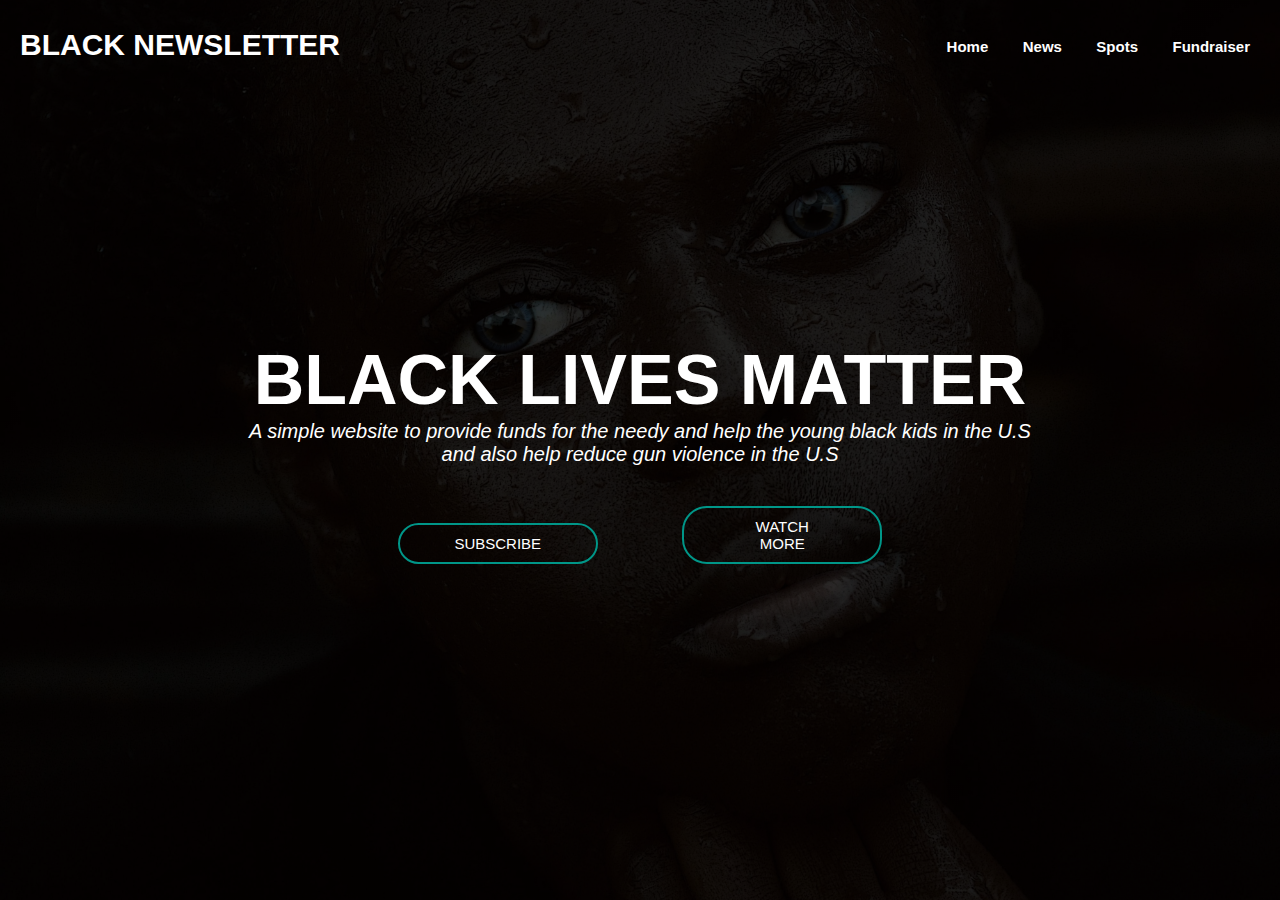
==== index.html @ d689c235 "added(navbar)" ====
<!DOCTYPE html>
<html lang="en">
<head>
    <meta charset="UTF-8">
    <meta http-equiv="X-UA-Compatible" content="IE=edge">
    <meta name="viewport" content="width=device-width, initial-scale=1.0">
    <title>Hover effect</title>
    <link rel="stylesheet" href="css/style.css">
</head>
<body>
    <div class="image">
        <div class="navbar">
            <h1>Black Newsletter</h1>
            <ul>
                <li><a href="#">Home</a></li>
                <li><a href="#">News</a></li>
                <li><a href="#">Spots</a></li>
                <li><a href="#">Fundraiser</a></li>
            </ul>
        </div>
        <div class="text">
            <h1>Black lives matter</h1>
            <p><em>A simple website to provide funds for the needy and help the young black kids in the U.S<br>and also help reduce gun violence in the U.S</em></p>
            <div class="btn">
                <button  type="button">Subscribe</button>
                <button  type="button">Watch More</button>
             </div>
        </div>
    </div>
      
</body>
</html>
---- css/style.css ----
*{
    margin: 0px;
    padding:0px;
}
body{
    font-family: sans-serif;
}
.image{
    background-image: linear-gradient(rgba(0,0,0,0.75),rgba(0,0,0,0.75)),url(../images/14.jpg);
    background-repeat:no-repeat;
    background-position:center;
    background-size:cover;
    height: 100vh;
    width: 100%;
    /* display: flex;
    justify-content: center; */
}
.navbar{
    height: 10%;
    color: white;
    /* border:1px solid white; */
    display: flex;
    align-items:center;
    justify-content: space-between;
}
.navbar h1{
    text-transform:uppercase;
    font-size: 30px;
    margin-left: 20px;
}
.navbar ul{
    /* display:inline; */
    list-style: none;
}
.navbar li{
    font-size:20px;
    text-transform:uppercse;
    margin-right: 30px;
    display: inline;
}
.navbar li a{
    font-size: 20px;
    text-decoration: none;
    /* display: inline; */
    color: white;
    font-weight:bold;
    font-size:15px;
}
.text{
    /* border: 1px solid white; */
    /* display: flex; */
    /* flex-direction:column; */
    /* align-items: center; */
    /* line-height:1em; */
    text-align: center;
    margin-top: 250px;
}
.text h1{
    text-transform: uppercase;
    color: white;
    font-size: 70px;
}
.text p{
    color: white;
    font-size:20px;
}
.btn{
    /* border: 1px solid white; */
    width: 100%;
    /* display: grid;
    grid-template-columns: 1fr 1fr; */
    transition: all 0.5s ease-in-out;
}
button{
    margin: 40px;
    color:white;
    text-transform:uppercase;
    background: transparent;
    width: 200px;
    border: 2px solid #009688;
    font-size: 15px;
    /* border: 1px solid white */
    margin-top:40px;
    padding: 10px 50px;
    border-radius: 25px;
    cursor: pointer;
    position:relative;
    overflow:hidden;
  
}
.btn:hover{
      margin-top: 20px;
    
}
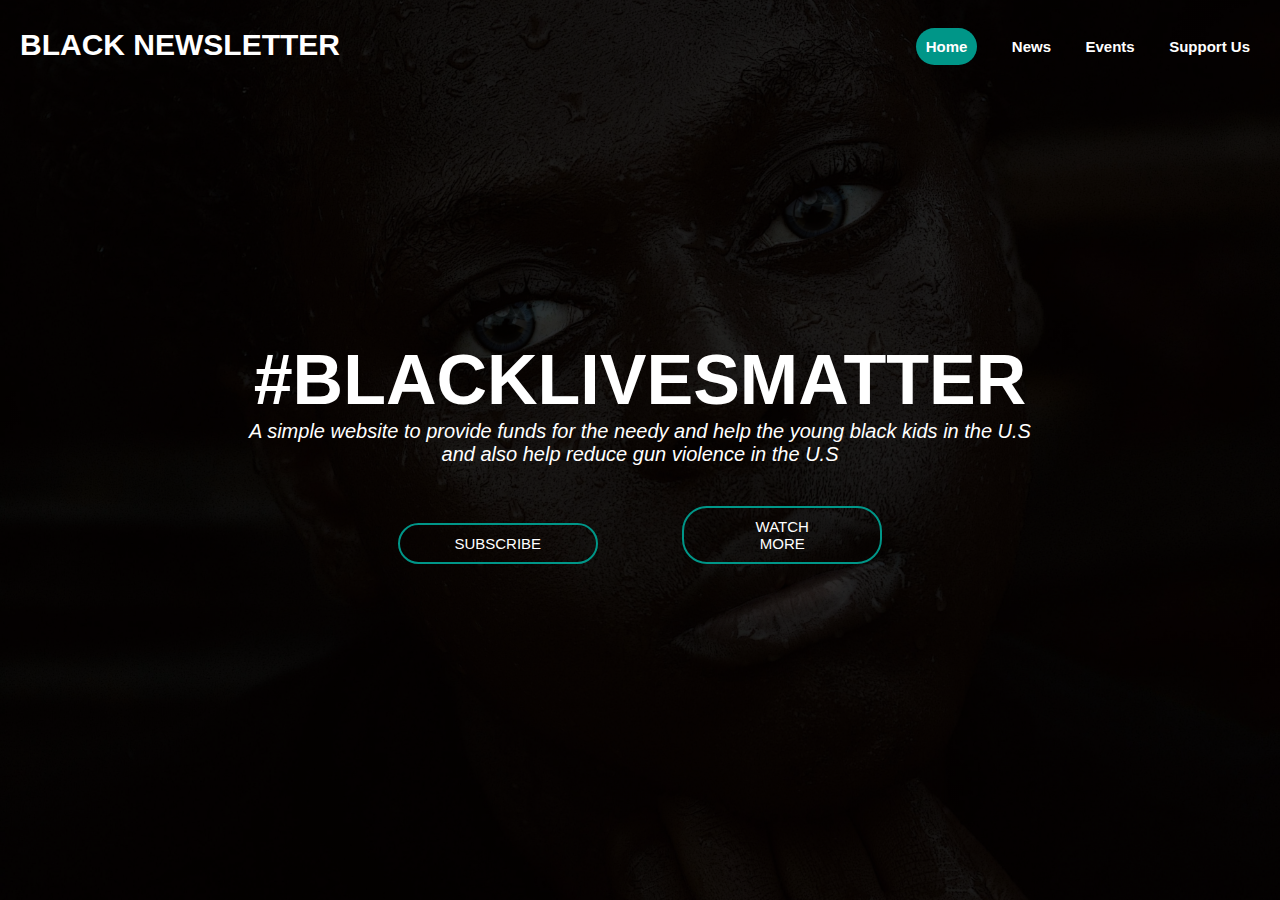
==== commit b681068e: "added button effects" ====
--- a/index.html
+++ b/index.html
@@ -4,7 +4,7 @@
     <meta charset="UTF-8">
     <meta http-equiv="X-UA-Compatible" content="IE=edge">
     <meta name="viewport" content="width=device-width, initial-scale=1.0">
-    <title>Hover effect</title>
+    <title>Black Newsletter</title>
     <link rel="stylesheet" href="css/style.css">
 </head>
 <body>
@@ -12,18 +12,18 @@
         <div class="navbar">
             <h1>Black Newsletter</h1>
             <ul>
-                <li><a href="#">Home</a></li>
-                <li><a href="#">News</a></li>
-                <li><a href="#">Spots</a></li>
-                <li><a href="#">Fundraiser</a></li>
+                <li><a class="current" href="index.html">Home</a></li>
+                <li><a href="news.html">News</a></li>
+                <li><a href="events.html">Events</a></li>
+                <li><a href="support us.html">Support Us</a></li>
             </ul>
         </div>
         <div class="text">
-            <h1>Black lives matter</h1>
+            <h1>#BlackLivesMatter</h1>
             <p><em>A simple website to provide funds for the needy and help the young black kids in the U.S<br>and also help reduce gun violence in the U.S</em></p>
             <div class="btn">
-                <button  type="button">Subscribe</button>
-                <button  type="button">Watch More</button>
+                <button class="bt">Subscribe</button>
+                <button class="bt">Watch More</button>
              </div>
         </div>
     </div>
--- a/css/style.css
+++ b/css/style.css
@@ -14,6 +14,32 @@
     width: 100%;
     /* display: flex;
     justify-content: center; */
+}
+.img{
+    background-image: linear-gradient(rgba(0,0,0,0.75),rgba(0,0,0,0.75)),url(../images/17.jpg);
+    background-repeat:no-repeat;
+    background-position:center;
+    background-size:cover;
+    height: 100vh;
+    width: 100%;
+}
+.img1{
+    background-image: linear-gradient(rgba(0,0,0,0.75),rgba(0,0,0,0.75)),url(../images/23.jpg);
+    background-repeat:no-repeat;
+    background-position:center;
+    background-size:cover;
+    /* padding-bottom: 200px; */
+    height: 100vh;
+    width: 100%;
+}
+.img2{
+    background-image: linear-gradient(rgba(0,0,0,0.75),rgba(0,0,0,0.75)),url(../images/20.jpg);
+    background-repeat:no-repeat;
+    background-position:center;
+    background-size:cover;
+    /* padding-bottom: 200px; */
+    height: 100vh;
+    width: 100%;
 }
 .navbar{
     height: 10%;
@@ -22,6 +48,7 @@
     display: flex;
     align-items:center;
     justify-content: space-between;
+    /* transition: 0.5s ease-in-out; */
 }
 .navbar h1{
     text-transform:uppercase;
@@ -31,12 +58,14 @@
 .navbar ul{
     /* display:inline; */
     list-style: none;
+
 }
 .navbar li{
     font-size:20px;
     text-transform:uppercse;
     margin-right: 30px;
     display: inline;
+   
 }
 .navbar li a{
     font-size: 20px;
@@ -45,6 +74,12 @@
     color: white;
     font-weight:bold;
     font-size:15px;
+}
+.current{
+    border-radius: 20px;
+    padding: 10px 10px;
+    background: #009688;
+    color: white;
 }
 .text{
     /* border: 1px solid white; */
@@ -71,7 +106,7 @@
     grid-template-columns: 1fr 1fr; */
     transition: all 0.5s ease-in-out;
 }
-button{
+.bt{
     margin: 40px;
     color:white;
     text-transform:uppercase;
@@ -86,9 +121,212 @@
     cursor: pointer;
     position:relative;
     overflow:hidden;
-  
-}
-.btn:hover{
-      margin-top: 20px;
-    
+}
+button:hover{
+    color:grey;
+}
+.form{
+    font-family: "Poppins";
+    color: white;
+    width: 700px;
+    height: 600px;
+    border: 1px dotted grey;
+    text-align: center;
+    margin-left: 450px;
+    margin-top: 30px;
+    line-height: 3em;
+}
+.form h3{
+    margin-top:30px;
+    margin-right: 320px;
+    font-size: 30px;
+}
+.form h2{
+    margin-top:30px;
+    margin-right: 320px;
+    font-size: 30px;
+}
+.pass{
+    margin-left: 25px;
+}
+input[type="text"]{
+    box-sizing: border-box;
+    width: 80%;
+    padding: 5px 10px;
+}
+input[type="password"]{
+    box-sizing: border-box;
+    width: 80%;
+    padding: 5px 10px;
+}
+.form1{
+    margin-top: 20px;
+    margin-right: 20px;
+    /* text-align:center; */
+}
+.icons{
+    width:100%;
+    margin-top:10px;
+ 
+}
+.ic{
+    margin-left:1300px;
+}
+.tweet{
+    transition: 0.5s ease-in-out;
+    padding: 10px;
+    width: 30px;
+}
+.tweet:hover{
+    margin-bottom:20px
+}
+
+/* NEWS */
+.Mother{
+    width: 100%;
+    display: grid;
+    /* border:1px solid white; */
+    margin-top: 50px;
+    grid-template-columns: 1fr 1fr 1fr;
+    /* border: 1px solid white; */
+}
+.Mother h1{
+    color:white;
+}
+.Mother p{
+    color:white;
+}
+.trending{
+    text-align:center;
+    font-size: 60px;
+    color:white;
+}
+.gridbox1{
+    /* border: 1px solid blue; */
+    margin-right: 5px;
+    margin-left:10px;
+    display:grid;
+    grid-template-rows: 3fr 1fr;
+}
+.gridbox2{
+    /* border: 1px solid blue; */
+    margin-left: 10px;
+    display:grid;
+    grid-template-rows: 3fr 1fr;
+}
+.gridbox3{
+    /* border: 1px solid blue; */
+    margin-left: 10px;
+    margin-right:10px;
+    display:grid;
+    grid-template-rows: 3fr 1fr;
+}
+.griditem1{
+    display: flex;
+    justify-content: center;
+    align-items: center;
+    background-image:url(../images/22.jpg);
+    background-repeat:no-repeat;
+    background-position:center;
+    background-size:cover;
+    height: 300px;
+}
+.griditem2{
+    display: flex;
+    justify-content: center;
+    align-items: center;
+    background-image:url(../images/18.jpg);
+    background-repeat:no-repeat;
+    background-position:center;
+    background-size:cover;
+    height: 300px;
+}
+.griditem3{
+    display: flex;
+    justify-content: center;
+    align-items: center;
+    background-image:url(../images/19.jpg);
+    background-repeat:no-repeat;
+    background-position:center;
+    background-size:cover;
+    height: 300px;
+}
+.item2{
+}
+.butt{
+    margin-top:50px;
+    margin-left: 680px;
+    color:white;
+    text-transform:uppercase;
+    background: transparent;
+    width: 200px;
+    padding: 15px 20px;
+    border: 2px solid #009688;
+    font-size: 20px;
+    border-radius: 25px;
+}
+.butt a{
+    text-decoration:none;
+    color:white
+}
+.butt:hover{
+    font-weight: bolder;
+}
+.butt a:hover{
+    color: yellow;
+}
+.Father{
+    display:grid;
+    grid-template-columns:2fr 2fr 2fr;
+}
+.tab{
+    position:relative;
+    top: 100px;
+    font-family:"Poppins";
+    font-size:35px;
+    text-align:center;
+    height:80px;
+    background:transparent;
+    color:white;
+}
+.tab p{
+    margin-top:20px;
+}
+
+/* Support Us Buttons */
+.bn{
+    /* border: 1px solid white; */
+    /* display:grid;
+    grid-template-columns:1fr 1fr; */
+    margin-top:30px;
+}
+.b{
+    /* width: 70%; */
+    font-size:15px;
+    text-transform:uppercase;
+    margin-right:100px;
+    padding:10px 40px;
+    background:transparent;
+    border:2px solid #009688;
+    color: white;
+    cursor:pointer;
+}
+.b:hover{
+    font-weight:bolder;
+    color:yellow;
+    cursor:pointer;
+}
+.ba{
+    font-size:15px;
+    text-transform: uppercase;
+    margin-left:100px;
+    padding:10px 40px;
+    background:transparent;
+    color: white;
+    border:2px solid #009688;
+}
+.ba:hover{
+    font-weight:bolder;
+    color:yellow;
+    cursor:pointer;
 }